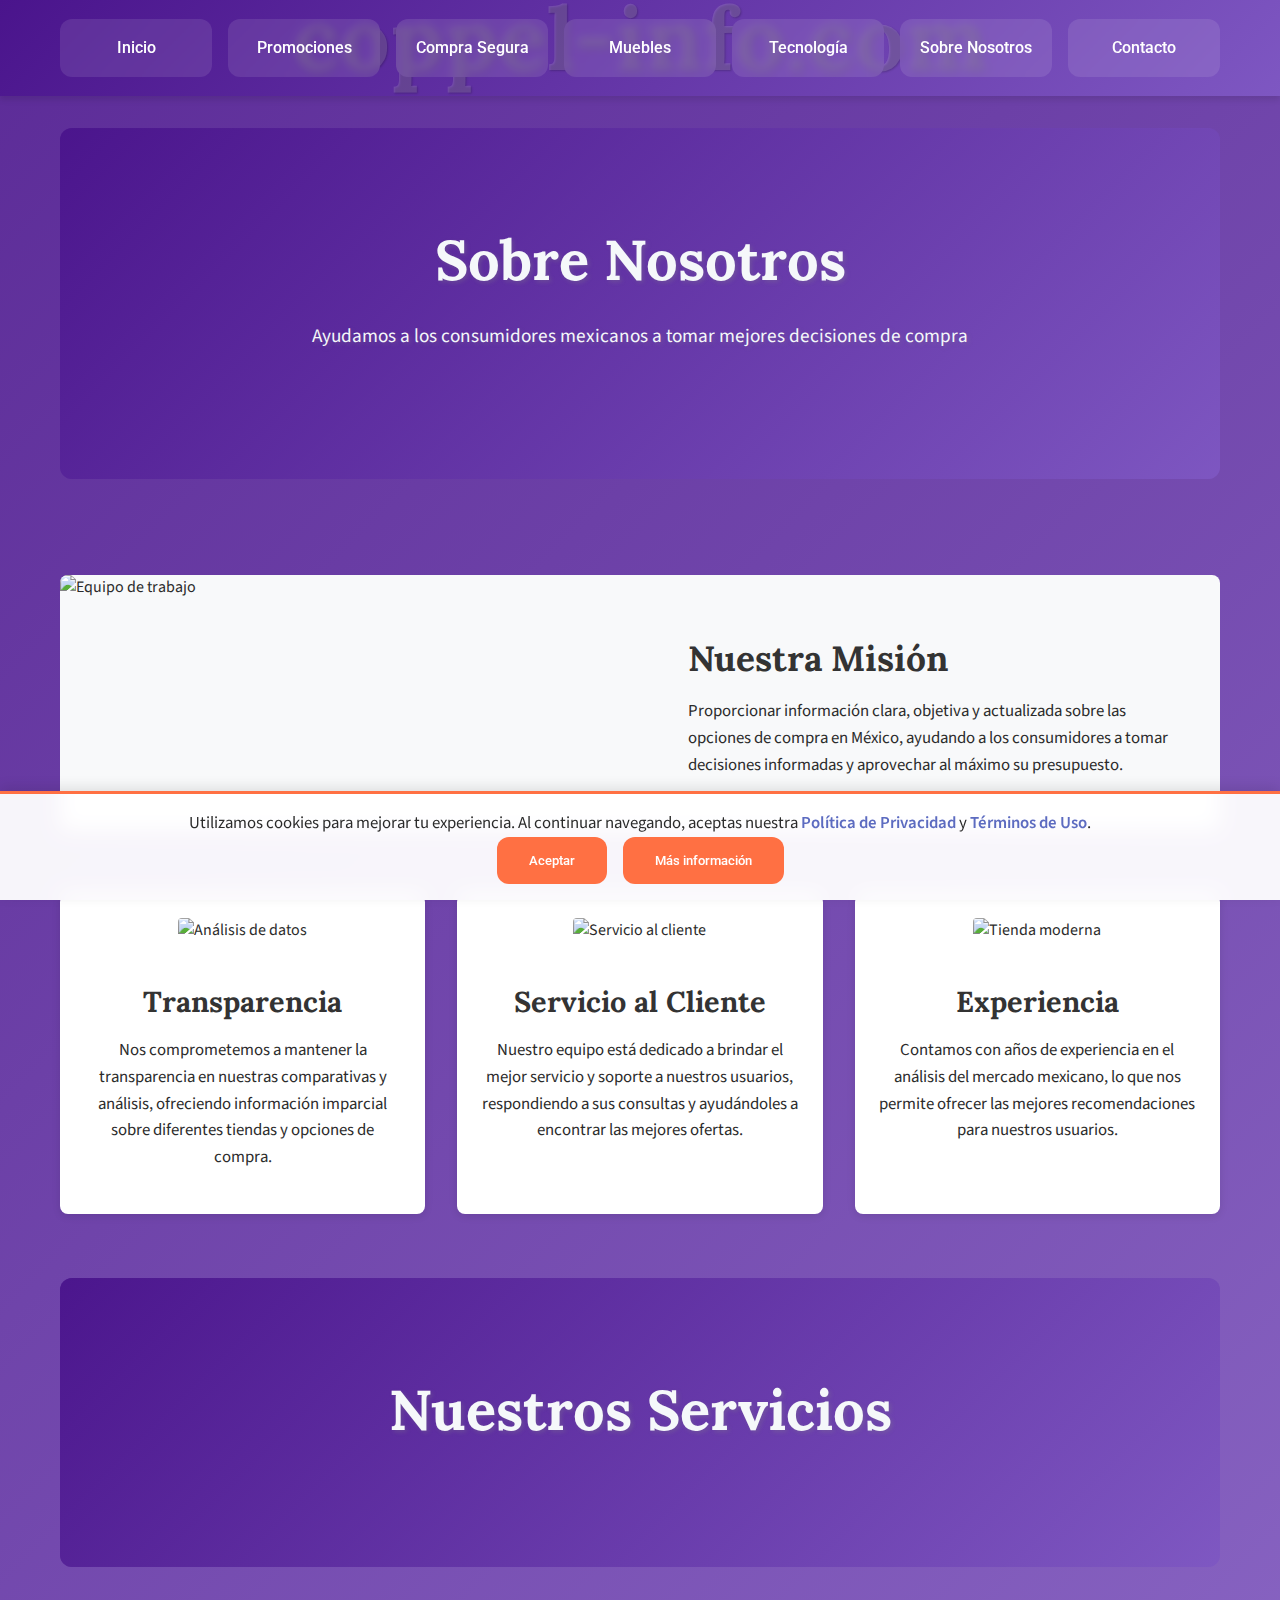
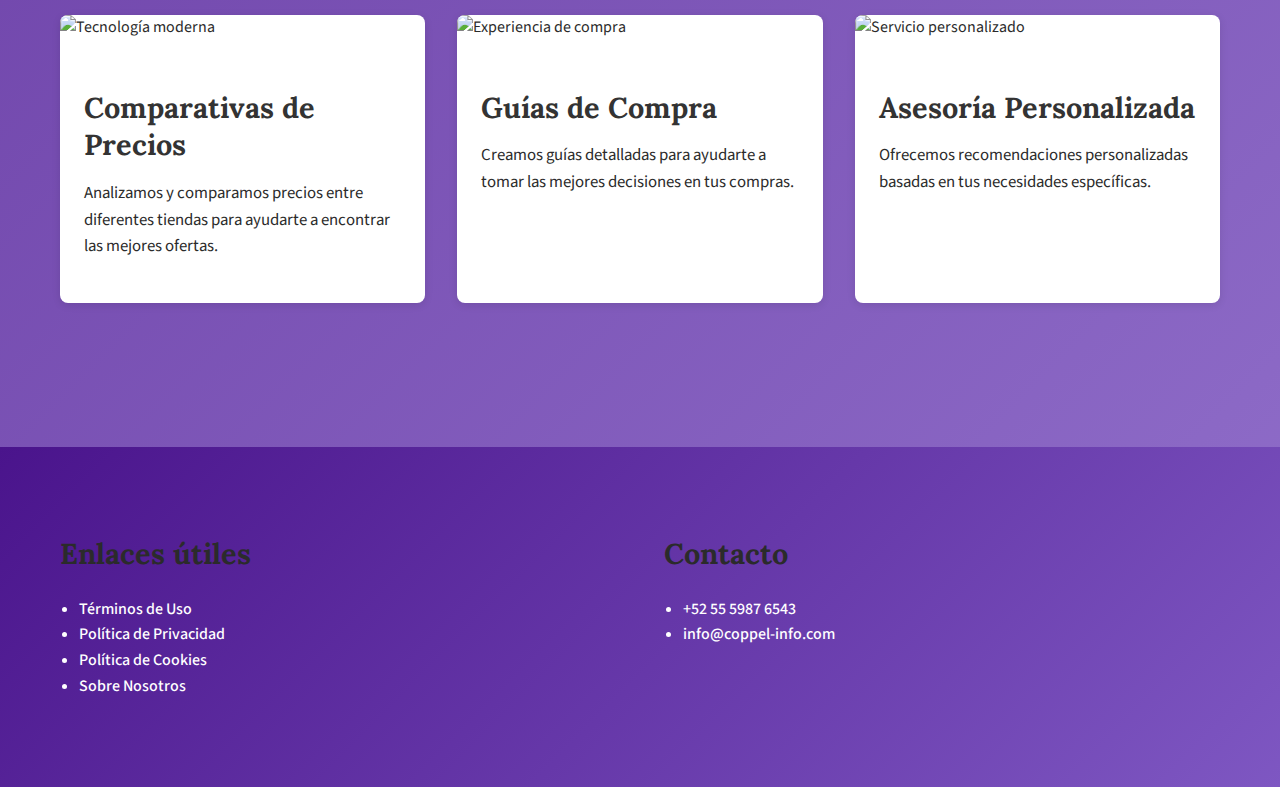
==== about.html @ 6991b059 "1" ====
<!DOCTYPE html>
<html lang="es">
<head>
    <meta charset="UTF-8">
    <meta name="viewport" content="width=device-width, initial-scale=1.0">
    <title>Sobre Nosotros - Guía de Compras</title>
    <link href="https://fonts.googleapis.com/css2?family=Roboto:wght@400;500;700&family=Lora:wght@400;500;700&family=Source+Sans+Pro:wght@400;600&display=swap" rel="stylesheet">
    <link rel="stylesheet" href="css/styles.css">
</head>
<body>
    <header class="header">
        <nav class="nav-container">
            <button class="menu" aria-label="Menú">
                <span class="bar"></span>
                <span class="bar"></span>
                <span class="bar"></span>
            </button>
            <div class="nav-grid">
                <a href="index.html"><span>Inicio</span></a>
                <a href="promociones.html"><span>Promociones</span></a>
                <a href="compra-segura.html"><span>Compra Segura</span></a>
                <a href="muebles.html"><span>Muebles</span></a>
                <a href="tecnologia.html"><span>Tecnología</span></a>
                <a href="about.html"><span>Sobre Nosotros</span></a>
                <a href="contacto.html"><span>Contacto</span></a>
            </div>
        </nav>
    </header>

    <main class="main-content">
        <div class="container">
            <section class="hero-section" style="background-image: linear-gradient(135deg, rgba(74, 20, 140, 0.8) 0%, rgba(126, 87, 194, 0.7) 100%), url('https://images.unsplash.com/photo-1552664730-d307ca884978?ixlib=rb-1.2.1&auto=format&fit=crop&w=1350&q=80')">
                <div class="hero-content">
                    <h1>Sobre Nosotros</h1>
                    <p>Ayudamos a los consumidores mexicanos a tomar mejores decisiones de compra</p>
                </div>
            </section>

            <section class="about-section">
                <div class="mission-box">
                    <img src="https://images.unsplash.com/photo-1600880292203-757bb62b4baf?ixlib=rb-1.2.1&auto=format&fit=crop&w=1350&q=80" alt="Equipo de trabajo">
                    <div class="mission-content">
                        <h2>Nuestra Misión</h2>
                        <p>Proporcionar información clara, objetiva y actualizada sobre las opciones de compra en México, ayudando a los consumidores a tomar decisiones informadas y aprovechar al máximo su presupuesto.</p>
                    </div>
                </div>

                <div class="values-grid">
                    <div class="value-box">
                        <img src="https://images.unsplash.com/photo-1590650153855-d9e808231d41?ixlib=rb-1.2.1&auto=format&fit=crop&w=500&q=80" alt="Análisis de datos">
                        <h3>Transparencia</h3>
                        <p>Nos comprometemos a mantener la transparencia en nuestras comparativas y análisis, ofreciendo información imparcial sobre diferentes tiendas y opciones de compra.</p>
                    </div>

                    <div class="value-box">
                        <img src="https://images.unsplash.com/photo-1519389950473-47ba0277781c?ixlib=rb-1.2.1&auto=format&fit=crop&w=500&q=80" alt="Servicio al cliente">
                        <h3>Servicio al Cliente</h3>
                        <p>Nuestro equipo está dedicado a brindar el mejor servicio y soporte a nuestros usuarios, respondiendo a sus consultas y ayudándoles a encontrar las mejores ofertas.</p>
                    </div>

                    <div class="value-box">
                        <img src="https://images.unsplash.com/photo-1573164713714-d95e436ab8d6?ixlib=rb-1.2.1&auto=format&fit=crop&w=500&q=80" alt="Tienda moderna">
                        <h3>Experiencia</h3>
                        <p>Contamos con años de experiencia en el análisis del mercado mexicano, lo que nos permite ofrecer las mejores recomendaciones para nuestros usuarios.</p>
                    </div>
                </div>

                <div class="services-section">
                    <section class="hero-section" style="background-image: linear-gradient(135deg, rgba(74, 20, 140, 0.8) 0%, rgba(126, 87, 194, 0.7) 100%), url('https://images.unsplash.com/photo-1552664730-d307ca884978?ixlib=rb-1.2.1&auto=format&fit=crop&w=1350&q=80')">
                        <div class="hero-content">
                            <h1>Nuestros Servicios</h1>
                        </div>
                    </section>
                    
                    <div class="services-grid">
                        <div class="service-box">
                            <img src="https://images.unsplash.com/photo-1560179707-f14e90ef3623?ixlib=rb-1.2.1&auto=format&fit=crop&w=500&q=80" alt="Tecnología moderna">
                            <div class="service-content">
                                <h3>Comparativas de Precios</h3>
                                <p>Analizamos y comparamos precios entre diferentes tiendas para ayudarte a encontrar las mejores ofertas.</p>
                            </div>
                        </div>

                        <div class="service-box">
                            <img src="https://images.unsplash.com/photo-1577962917302-cd874c4e31d2?ixlib=rb-1.2.1&auto=format&fit=crop&w=500&q=80" alt="Experiencia de compra">
                            <div class="service-content">
                                <h3>Guías de Compra</h3>
                                <p>Creamos guías detalladas para ayudarte a tomar las mejores decisiones en tus compras.</p>
                            </div>
                        </div>

                        <div class="service-box">
                            <img src="https://images.unsplash.com/photo-1542744173-05336fcc7ad4?ixlib=rb-1.2.1&auto=format&fit=crop&w=500&q=80" alt="Servicio personalizado">
                            <div class="service-content">
                                <h3>Asesoría Personalizada</h3>
                                <p>Ofrecemos recomendaciones personalizadas basadas en tus necesidades específicas.</p>
                            </div>
                        </div>
                    </div>
                </div>
            </section>
        </div>
    </main>

    <footer class="footer">
        <div class="container footer-grid">
            <div>
                <h3>Enlaces útiles</h3>
                <ul>
                    <li><a href="terms.html">Términos de Uso</a></li>
                    <li><a href="privacy-policy.html">Política de Privacidad</a></li>
                    <li><a href="cookies-policy.html">Política de Cookies</a></li>
                    <li><a href="about.html">Sobre Nosotros</a></li>
                </ul>
            </div>
            <div>
                <h3>Contacto</h3>
                <ul>
                    <li><a href="tel:+525559876543">+52 55 5987 6543</a></li>
                    <li><a href="mailto:info@coppel-info.com">info@coppel-info.com</a></li>
                </ul>
            </div>
        </div>
    </footer>

    <div id="cookie-banner" class="cookie-banner">
        <p>Utilizamos cookies para mejorar tu experiencia. Al continuar navegando, aceptas nuestra 
            <a href="privacy-policy.html">Política de Privacidad</a> y 
            <a href="terms.html">Términos de Uso</a>.
        </p>
        <div class="cookie-buttons">
            <button class="btn btn-primary" id="accept-cookies">Aceptar</button>
            <button class="btn btn-secondary" id="more-info">Más información</button>
        </div>
    </div>

    <script src="js/main.js"></script>
    <script src="js/menu.js"></script>
    <script src="js/cookie-banner.js"></script>
</body>
</html>
---- css/styles.css ----
@import url('https://fonts.googleapis.com/css2?family=Roboto:wght@400;500;700&family=Lora:wght@400;500;700&family=Source+Sans+Pro:wght@400;600&display=swap');

:root {
    --primary-gradient: linear-gradient(135deg, #4a148c 0%, #7e57c2 100%);
    --hover-gradient: linear-gradient(135deg, #7e57c2 0%, #b39ddb 100%);
    --text-color: #2b2b2b;
    --background-color: #f5f8fa;
    --card-bg: #ffffff;
    --link-color: #5c6bc0;
    --accent-color: #ff7043;
    --border-radius: 12px;
    --box-shadow: 0 4px 6px rgba(0,0,0,0.1);
    --transition: all 0.3s ease;
    --content-spacing: 2rem;
}

html {
    scroll-behavior: smooth;
}

* {
    margin: 0;
    padding: 0;
    box-sizing: border-box;
}

body {
    font-family: 'Source Sans Pro', sans-serif;
    line-height: 1.6;
    color: var(--text-color);
    background: linear-gradient(135deg, rgba(74, 20, 140, 0.9) 0%, rgba(126, 87, 194, 0.85) 100%), url('https://images.unsplash.com/photo-1441986300917-64674bd600d8?ixlib=rb-1.2.1&auto=format&fit=crop&w=1350&q=80') fixed;
    background-size: cover;
}

.container, .nav-container {
    max-width: 1200px;
    margin: 0 auto;
    padding: 0 20px;
    position: relative;
    z-index: 1;
}

.main-content {
    padding: 2rem 0;
    position: relative;
}

/* Header & Navigation */
.header {
    background: var(--primary-gradient);
    box-shadow: var(--box-shadow);
    position: relative;
    top: 0;
    z-index: 1000;
}

.header::after {
    display: flex;
    justify-content: center;
    content: 'coppel-info.com';
    position: absolute;
    top: 40%;
    margin-left: auto;
    width: 100%;
    transform: translateY(-50%);
    color: rgba(255, 255, 255, 0.15);
    font-size: 5.5rem;
    font-family: 'Lora', serif;
    font-weight: bold;
    letter-spacing: 1px;
    z-index: -1;
    text-shadow: 1px 1px 2px rgba(0, 0, 0, 0.2);
}

.nav-grid {
    display: grid;
    grid-template-columns: repeat(auto-fit, minmax(120px, 1fr));
    gap: 1rem;
    padding: 1.2rem 0;
}

.nav-grid a {
    font-family: 'Roboto', sans-serif;
    color: #ffffff;
    text-decoration: none;
    text-align: center;
    padding: 1rem;
    transition: var(--transition);
    border-radius: var(--border-radius);
    font-weight: 500;
    position: relative;
    overflow: hidden;
    background: rgba(255, 255, 255, 0.1);
    backdrop-filter: blur(5px);
}

.nav-grid a::before {
    content: '';
    position: absolute;
    top: 0;
    left: -100%;
    width: 100%;
    height: 100%;
    background: var(--hover-gradient);
    transition: var(--transition);
    z-index: 1;
    opacity: 0;
}

.nav-grid a:hover::before {
    left: 0;
    opacity: 0.2;
}

.nav-grid a span {
    position: relative;
    z-index: 2;
}

.nav-grid a:hover {
    transform: translateY(-2px);
    color: #ffffff;
    text-shadow: 0 2px 4px rgba(0, 0, 0, 0.3);
    box-shadow: 0 4px 12px rgba(0, 0, 0, 0.2);
}

/* Enhanced Article Design */
.article {
    background: rgba(255, 255, 255, 0.95);
    border-radius: var(--border-radius);
    padding: var(--content-spacing);
    margin-bottom: var(--content-spacing);
    box-shadow: var(--box-shadow);
    transition: var(--transition);
    position: relative;
    overflow: hidden;
    border-left: 5px solid var(--accent-color);
}

.article:hover {
    transform: translateY(-5px);
    box-shadow: 0 8px 16px rgba(0,0,0,0.2);
}

.article::before {
    content: '';
    position: absolute;
    top: 0;
    left: 0;
    width: 100%;
    height: 4px;
    background: var(--primary-gradient);
    opacity: 0;
    transition: var(--transition);
}

.article:hover::before {
    opacity: 1;
}

.article h2 {
    color: #2a0f6a;
    font-size: 2rem;
    margin-bottom: 1.5rem;
    position: relative;
    padding-bottom: 0.5rem;
}

.article h2::after {
    content: '';
    position: absolute;
    bottom: 0;
    left: 0;
    width: 50px;
    height: 3px;
    background: var(--primary-gradient);
}

.article h3 {
    color: #4a148c;
    font-size: 1.5rem;
    margin: 1.5rem 0 1rem;
}

.article p {
    margin-bottom: 1.2rem;
    line-height: 1.8;
}

/* Enhanced Hero Section */
.hero-section {
    position: relative;
    padding: 6rem 0;
    margin-bottom: 3rem;
    text-align: center;
    background-size: cover;
    background-position: center;
    border-radius: var(--border-radius);
    overflow: hidden;
}

.hero-section::before {
    content: '';
    position: absolute;
    top: 0;
    left: 0;
    right: 0;
    bottom: 0;
    background: linear-gradient(135deg, rgba(74, 20, 140, 0.8) 0%, rgba(126, 87, 194, 0.8) 100%);
    z-index: 1;
}

.hero-content {
    position: relative;
    z-index: 2;
    color: #ffffff;
    max-width: 800px;
    margin: 0 auto;
    padding: 0 1rem;
}

.hero-content h1 {
    font-size: 3.5rem;
    margin-bottom: 1.5rem;
    text-shadow: 2px 2px 4px rgba(133, 133, 133, 0.3);
    color: var(--background-color);
}

.hero-content p {
    font-size: 1.2rem;
    margin-bottom: 2rem;
    text-shadow: 2px 2px 4px rgba(133, 133, 133, 0.3);
    color: var(--background-color);
}

/* Enhanced Cookie Banner */
.cookie-banner {
    position: fixed;
    bottom: 0;
    left: 0;
    right: 0;
    background: rgba(255, 255, 255, 0.95);
    padding: 1rem;
    box-shadow: 0 -4px 12px rgba(0,0,0,0.1);
    z-index: 1000;
    backdrop-filter: blur(10px);
    border-top: 3px solid var(--accent-color);
}

.cookie-banner p {
    margin: 0;
    text-align: center;
}

.cookie-banner a {
    color: var(--link-color);
    text-decoration: none;
    font-weight: 600;
    transition: var(--transition);
}

.cookie-banner a:hover {
    color: var(--accent-color);
}

.cookie-buttons {
    display: flex;
    justify-content: center;
}

.cookie-buttons button {
    margin: 0 0.5rem;
}

/* Image Grid for Articles */
.article-image-grid {
    display: grid;
    grid-template-columns: repeat(auto-fit, minmax(200px, 1fr));
    gap: 1.5rem;
    margin: 2rem 0;
}

.article-image-grid img {
    width: 100%;
    height: 200px;
    object-fit: cover;
    border-radius: var(--border-radius);
    transition: var(--transition);
    box-shadow: var(--box-shadow);
}

.article-image-grid img:hover {
    transform: scale(1.05);
    box-shadow: 0 8px 16px rgba(0,0,0,0.2);
}

/* Improved Typography Spacing */
h1, h2, h3, h4 {
    font-family: 'Lora', serif;
    font-weight: 700;
    line-height: 1.3;
    color: var(--text-color);
    margin-bottom: 1.5rem;
}

h1 {
    font-size: 2.8rem;
    text-align: center;
}

h2 {
    font-size: 2.2rem;
    margin: 1.8rem 0;
}

h3 {
    font-size: 1.8rem;
    margin: 1.5rem 0;
}

p {
    margin-bottom: 1.2rem;
    font-size: 1.05rem;
    color: var(--text-color);
}

ul, ol {
    margin-bottom: 1.5rem;
    padding-left: 1.2rem;
}

a {
    color: var(--link-color);
    text-decoration: none;
    transition: var(--transition);
    font-weight: 500;
}

a:hover {
    color: #3949ab;
}

/* Event Cards */
.event {
    background: var(--card-bg);
    border: none;
    border-radius: var(--border-radius);
    padding: 1.5rem;
    box-shadow: var(--box-shadow);
    transition: var(--transition);
    position: relative;
    overflow: hidden;
}

.event:hover {
    transform: translateY(-5px);
    box-shadow: 0 8px 12px rgba(0,0,0,0.15);
}

.event::after {
    content: '';
    position: absolute;
    top: 0;
    left: 0;
    width: 6px;
    height: 100%;
    background: var(--accent-color);
}

/* Button styling */
button, .button {
    background-color: var(--accent-color);
    color: white;
    padding: 1rem 2rem;
    border: none;
    border-radius: var(--border-radius);
    font-family: 'Roboto', sans-serif;
    font-weight: 500;
    cursor: pointer;
    transition: var(--transition);
    position: relative;
    overflow: hidden;
}

button:hover, .button:hover {
    background-color: #f4511e;
    transform: translateY(-2px);
    box-shadow: 0 4px 8px rgba(0,0,0,0.2);
}

/* Interactive Elements Animation */
.nav-grid a,
button,
.article a {
    position: relative;
    transition: var(--transition);
}

.nav-grid a::after,
.article a::after {
    content: '';
    position: absolute;
    bottom: -2px;
    left: 0;
    width: 0;
    height: 2px;
    background: var(--accent-color);
    transition: var(--transition);
}

.nav-grid a:hover::after,
.article a:hover::after {
    width: 100%;
}

.menu {
    display: none;
    background: none;
    border: none;
    cursor: pointer;
    padding: 0.5rem;
    position: absolute;
    right: 1rem;
    bottom: -15px;
    z-index: 1000;
    transition: all 0.3s ease;
}

.bar {
    display: block;
    width: 25px;
    height: 3px;
    margin: 5px auto;
    background-color: var(--background-color);
    transition: all 0.3s ease-in-out;
}

@media screen and (max-width: 1144px) {
    .header {
        padding: 2.5rem;
    }

    .nav-container {
        padding: 0.5rem 1rem;
    }

    .menu {
        display: block;
        z-index: 1001;
        color: rgb(252, 0, 0);
    }

    .menu:hover {
        opacity: 0.8;
      }

    .nav-grid {
        position: fixed;
        left: 0;
        right: 0;
        top: var(--header-height);
        flex-direction: column;
        align-items: center;
        padding: 1rem;
        gap: 1rem;
        box-shadow: var(--shadow);
        backdrop-filter: blur(10px);
        opacity: 0;
        visibility: hidden;
        transform: translateY(-10px);
        transition: all 0.3s ease-in-out;
    }

    .nav-grid.active {
        opacity: 1;
        visibility: visible;
        transform: translateY(0);
    }

    .nav-grid a {
        display: block;
        padding: 0.8rem 2rem;
        width: 100%;
        text-align: center;
    }

    .menu.active .bar:nth-child(2) {
        opacity: 0;
    }

    .menu.active .bar:nth-child(1) {
        transform: translateY(8px) rotate(45deg);
    }

    .menu.active .bar:nth-child(3) {
        transform: translateY(-8px) rotate(-45deg);
    }

    .menu:hover {
        opacity: 0.8;
    }
    
}

@media screen and (max-width: 800px) {
    .header{
        padding: 1.5rem;        
    }

    .header::after {
        font-size: 3.5rem;
    }
}

@media screen and (max-width: 800px) {
    .header{
        padding: 1rem;        
    }

    .header::after {
        font-size: 2.5rem;
    }
}

button {
    transform-origin: center;
}

button:active {
    transform: scale(0.98);
}

/* Footer styling */
.footer {
    background: var(--primary-gradient);
    color: #ffffff;
    padding: 4rem 0;
    margin-top: 4rem;
}

.footer-grid {
    display: grid;
    grid-template-columns: repeat(auto-fit, minmax(250px, 1fr));
    gap: 3rem;
}

.footer a {
    color: #ffffff;
    text-decoration: none;
    transition: var(--transition);
    position: relative;
}

.footer a::after {
    content: '';
    position: absolute;
    bottom: -2px;
    left: 0;
    width: 0;
    height: 2px;
    background: var(--accent-color);
    transition: var(--transition);
}

.footer a:hover::after {
    width: 100%;
}

/* Scroll to Top Button */
.scroll-top {
    position: fixed;
    bottom: 2rem;
    right: 2rem;
    background: var(--primary-gradient);
    color: white;
    width: 50px;
    height: 50px;
    border-radius: 50%;
    display: flex;
    align-items: center;
    justify-content: center;
    cursor: pointer;
    opacity: 0;
    visibility: hidden;
    transition: var(--transition);
    box-shadow: var(--box-shadow);
    z-index: 1000;
}

.scroll-top.visible {
    opacity: 1;
    visibility: visible;
}

.scroll-top:hover {
    transform: translateY(-3px);
}

/* Table styles */
table {
    width: 100%;
    border-collapse: collapse;
    margin: 1.5rem 0;
    background: var(--card-bg);
    border-radius: var(--border-radius);
    overflow: hidden;
    box-shadow: var(--box-shadow);
}

th, td {
    padding: 1.2rem;
    text-align: left;
    border-bottom: 1px solid rgba(0,0,0,0.1);
}

th {
    background: var(--primary-gradient);
    color: white;
    font-weight: 600;
    text-transform: uppercase;
    font-size: 0.9rem;
    letter-spacing: 0.5px;
}

tr:hover {
    background-color: rgba(0,0,0,0.02);
}

/* Responsive Design */
@media (max-width: 1144px) {    
    .nav-grid {
        grid-template-columns: 1fr;
    }
    
    h1 {
        font-size: 2rem;
    }
    
    h2 {
        font-size: 1.8rem;
    }
    
    .content-grid {
        grid-template-columns: 1fr;
    }
    
    .footer-grid {
        grid-template-columns: 1fr;
        text-align: center;
    }
}

/* Content sections styling */
.content-grid {
    margin: 2rem 0;
    padding: 2rem;
    background: rgba(255, 255, 255, 0.95);
    border-radius: 15px;
    box-shadow: 0 4px 15px rgba(0, 0, 0, 0.05);
}

.article {
    padding: 2rem 0;
    border-bottom: 1px solid rgba(74, 20, 140, 0.1);
    transition: all 0.3s ease;
}

.article:last-child {
    border-bottom: none;
}

.article:hover {
    background: linear-gradient(to right, rgba(74, 20, 140, 0.02), transparent);
}

.article h2 {
    color: #4a148c;
    font-size: 2rem;
    margin-bottom: 1.5rem;
    position: relative;
    display: inline-block;
}

.article h2::after {
    content: '';
    position: absolute;
    bottom: -5px;
    left: 0;
    width: 50px;
    height: 3px;
    background: linear-gradient(to right, #4a148c, #7e57c2);
    border-radius: 2px;
    transform: scaleX(0.3);
    transition: transform 0.3s ease;
}

.article:hover h2::after {
    transform: scaleX(1);
}

.article h3 {
    color: #512da8;
    font-size: 1.5rem;
    margin: 1.8rem 0 1rem;
    position: relative;
    display: inline-block;
    padding-left: 1.2rem;
}

.article h3::before {
    content: '•';
    position: absolute;
    left: 0;
    color: #7e57c2;
    font-size: 1.8em;
    line-height: 1;
    top: -0.2em;
}

.article h4 {
    color: #673ab7;
    font-size: 1.2rem;
    margin: 1.2rem 0 0.8rem;
    padding-left: 1rem;
    border-left: 3px solid #7e57c2;
}

.article p {
    color: #333;
    line-height: 1.8;
    margin: 1rem 0;
    max-width: 800px;
}

.article ul {
    list-style: none;
    padding-left: 1.5rem;
    margin: 1rem 0;
    columns: 2;
    column-gap: 2rem;
}

.article ul li {
    position: relative;
    padding: 0.4rem 0 0.4rem 1.5rem;
    color: #444;
    break-inside: avoid;
}

.article ul li::before {
    content: '→';
    position: absolute;
    left: 0;
    color: #7e57c2;
    transition: transform 0.3s ease;
}

.article ul li:hover {
    color: #4a148c;
}

.article ul li:hover::before {
    transform: translateX(3px);
    color: #4a148c;
}

/* Discount events styling */
.discount-events {
    display: grid;
    grid-template-columns: repeat(2, 1fr);
    gap: 1.5rem;
    margin: 1.5rem 0;
}

.event {
    padding: 1.2rem 1.5rem;
    border-left: 3px solid #4a148c;
    background: linear-gradient(to right, rgba(74, 20, 140, 0.05), transparent);
    border-radius: 0 8px 8px 0;
    transition: all 0.3s ease;
}

.event:hover {
    background: linear-gradient(to right, rgba(74, 20, 140, 0.1), rgba(126, 87, 194, 0.05));
    transform: translateX(5px);
}

.event h4 {
    color: #4a148c;
    font-size: 1.2rem;
    margin-bottom: 0.5rem;
    border: none;
    padding: 0;
}

.event p {
    color: #555;
    margin: 0;
    font-size: 0.95rem;
}

@media (max-width: 768px) {
    .article ul {
        columns: 1;
    }
    
    .discount-events {
        grid-template-columns: 1fr;
    }
}

/* Contact Page Styles */
.contact-grid {
    display: grid;
    grid-template-columns: 1fr 1fr;
    gap: 2rem;
    margin: 2rem 0;
    max-width: 1200px;
    margin: 2rem auto;
    padding: 0 1rem;
}

.contact-info {
    background: #f8f9fa;
    padding: 2rem;
    border-radius: 8px;
}

.contact-info h2 {
    color: #333;
    margin-bottom: 1.5rem;
}

.contact-details {
    margin-top: 1.5rem;
}

.contact-item {
    margin-bottom: 1.5rem;
}

.contact-item p {
    margin: 0.5rem 0;
    line-height: 1.6;
    color: #555;
}

.contact-item a {
    color: #4a148c;
    text-decoration: none;
}

.contact-item a:hover {
    text-decoration: underline;
}

.contact-form {
    background: #fff;
    padding: 2rem;
    border-radius: 8px;
    box-shadow: 0 2px 8px rgba(0, 0, 0, 0.1);
}

.contact-form h2 {
    color: #333;
    margin-bottom: 1.5rem;
}

.form-group {
    margin-bottom: 1.5rem;
}

.form-group label {
    display: block;
    margin-bottom: 0.5rem;
    color: #444;
    font-weight: 500;
}

.form-group input,
.form-group textarea {
    width: 100%;
    padding: 0.75rem;
    border: 1px solid #ddd;
    border-radius: 4px;
    font-size: 1rem;
    transition: border-color 0.2s;
}

.form-group input:focus,
.form-group textarea:focus {
    outline: none;
    border-color: #4a148c;
}

.form-group textarea {
    resize: vertical;
    min-height: 120px;
}

.contact-form button {
    background: #4a148c;
    color: white;
    padding: 0.75rem 1.5rem;
    border: none;
    border-radius: 4px;
    font-size: 1rem;
    cursor: pointer;
    transition: background-color 0.2s;
}

.contact-form button:hover {
    background: #6a1b9a;
}

@media (max-width: 768px) {
    .contact-grid {
        grid-template-columns: 1fr;
    }

    .contact-info,
    .contact-form {
        padding: 1.5rem;
    }
}

/* About Page Styles */
.about-section {
    padding: 3rem 0;
}

.mission-box {
    display: grid;
    grid-template-columns: 1fr 1fr;
    gap: 2rem;
    margin-bottom: 4rem;
    background: #f8f9fa;
    border-radius: 8px;
    overflow: hidden;
}

.mission-box img {
    width: 100%;
    height: 100%;
    object-fit: cover;
}

.mission-content {
    padding: 2rem;
}

.mission-content h2 {
    color: #333;
    margin-bottom: 1rem;
}

.values-grid {
    display: grid;
    grid-template-columns: repeat(3, 1fr);
    gap: 2rem;
    margin-bottom: 4rem;
}

.value-box {
    background: white;
    border-radius: 8px;
    padding: 1.5rem;
    box-shadow: 0 2px 8px rgba(0, 0, 0, 0.1);
    text-align: center;
}

.value-box img {
    width: 100%;
    height: 200px;
    object-fit: cover;
    border-radius: 4px;
    margin-bottom: 1rem;
}

.value-box h3 {
    color: #333;
    margin-bottom: 1rem;
}

.services-section {
    margin-top: 4rem;
}

.services-section h2 {
    text-align: center;
    margin-bottom: 2rem;
    color: #333;
}

.services-grid {
    display: grid;
    grid-template-columns: repeat(3, 1fr);
    gap: 2rem;
}

.service-box {
    background: white;
    border-radius: 8px;
    overflow: hidden;
    box-shadow: 0 2px 8px rgba(0, 0, 0, 0.1);
}

.service-box img {
    width: 100%;
    height: 200px;
    object-fit: cover;
}

.service-content {
    padding: 1.5rem;
}

.service-content h3 {
    color: #333;
    margin-bottom: 1rem;
}

@media (max-width: 992px) {
    .values-grid,
    .services-grid {
        grid-template-columns: repeat(2, 1fr);
    }
}

@media (max-width: 768px) {
    .mission-box {
        grid-template-columns: 1fr;
    }

    .values-grid,
    .services-grid {
        grid-template-columns: 1fr;
    }

    .mission-box img {
        height: 300px;
    }
}
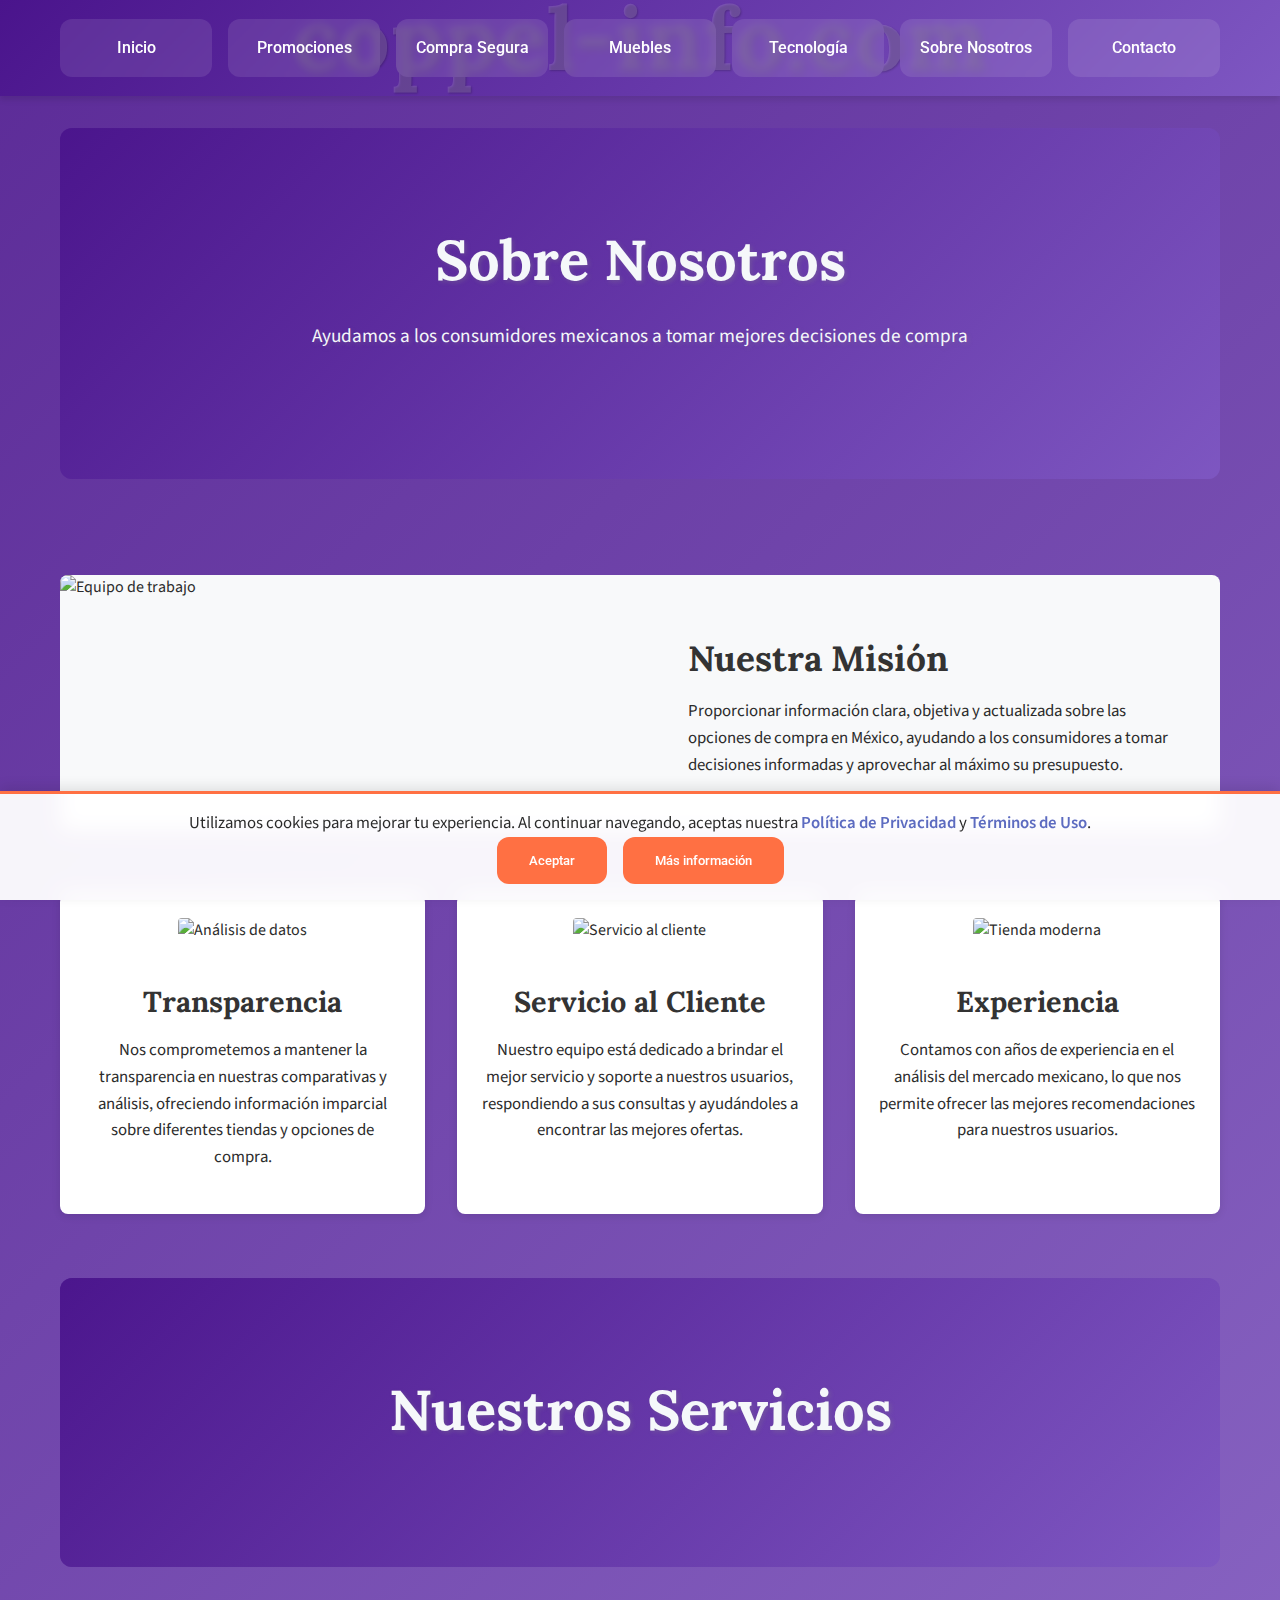
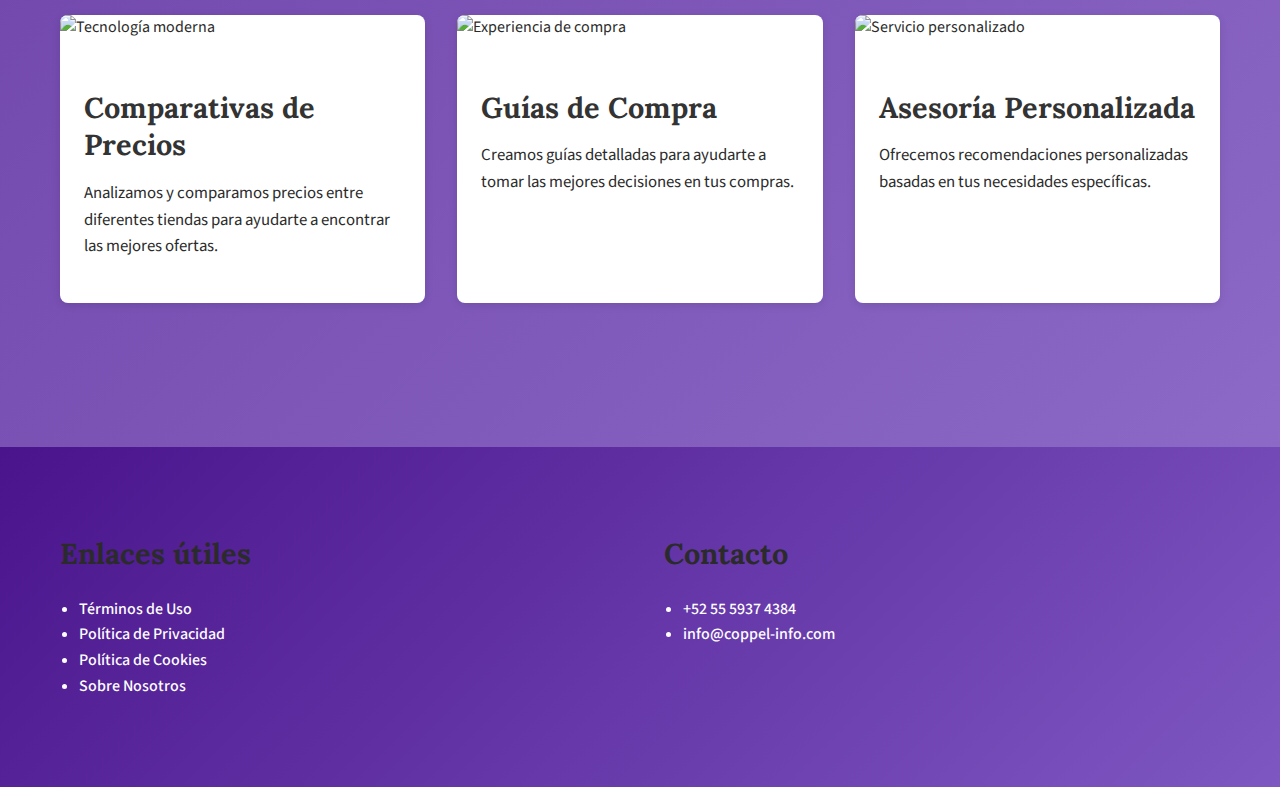
==== commit 8b92c5c8: "3" ====
--- a/about.html
+++ b/about.html
@@ -6,6 +6,9 @@
     <title>Sobre Nosotros - Guía de Compras</title>
     <link href="https://fonts.googleapis.com/css2?family=Roboto:wght@400;500;700&family=Lora:wght@400;500;700&family=Source+Sans+Pro:wght@400;600&display=swap" rel="stylesheet">
     <link rel="stylesheet" href="css/styles.css">
+    <link rel="icon" type="image/png" sizes="32x32" href="logo/favicon-32x32.png">
+    <link rel="icon" type="image/png" sizes="16x16" href="logo/favicon-16x16.png">
+    <link rel="apple-touch-icon" sizes="180x180" href="logo/apple-touch-icon.png">
 </head>
 <body>
     <header class="header">
@@ -116,7 +119,7 @@
             <div>
                 <h3>Contacto</h3>
                 <ul>
-                    <li><a href="tel:+525559876543">+52 55 5987 6543</a></li>
+                    <li><a href="tel:+525559374384">+52 55 5937 4384</a></li>
                     <li><a href="mailto:info@coppel-info.com">info@coppel-info.com</a></li>
                 </ul>
             </div>
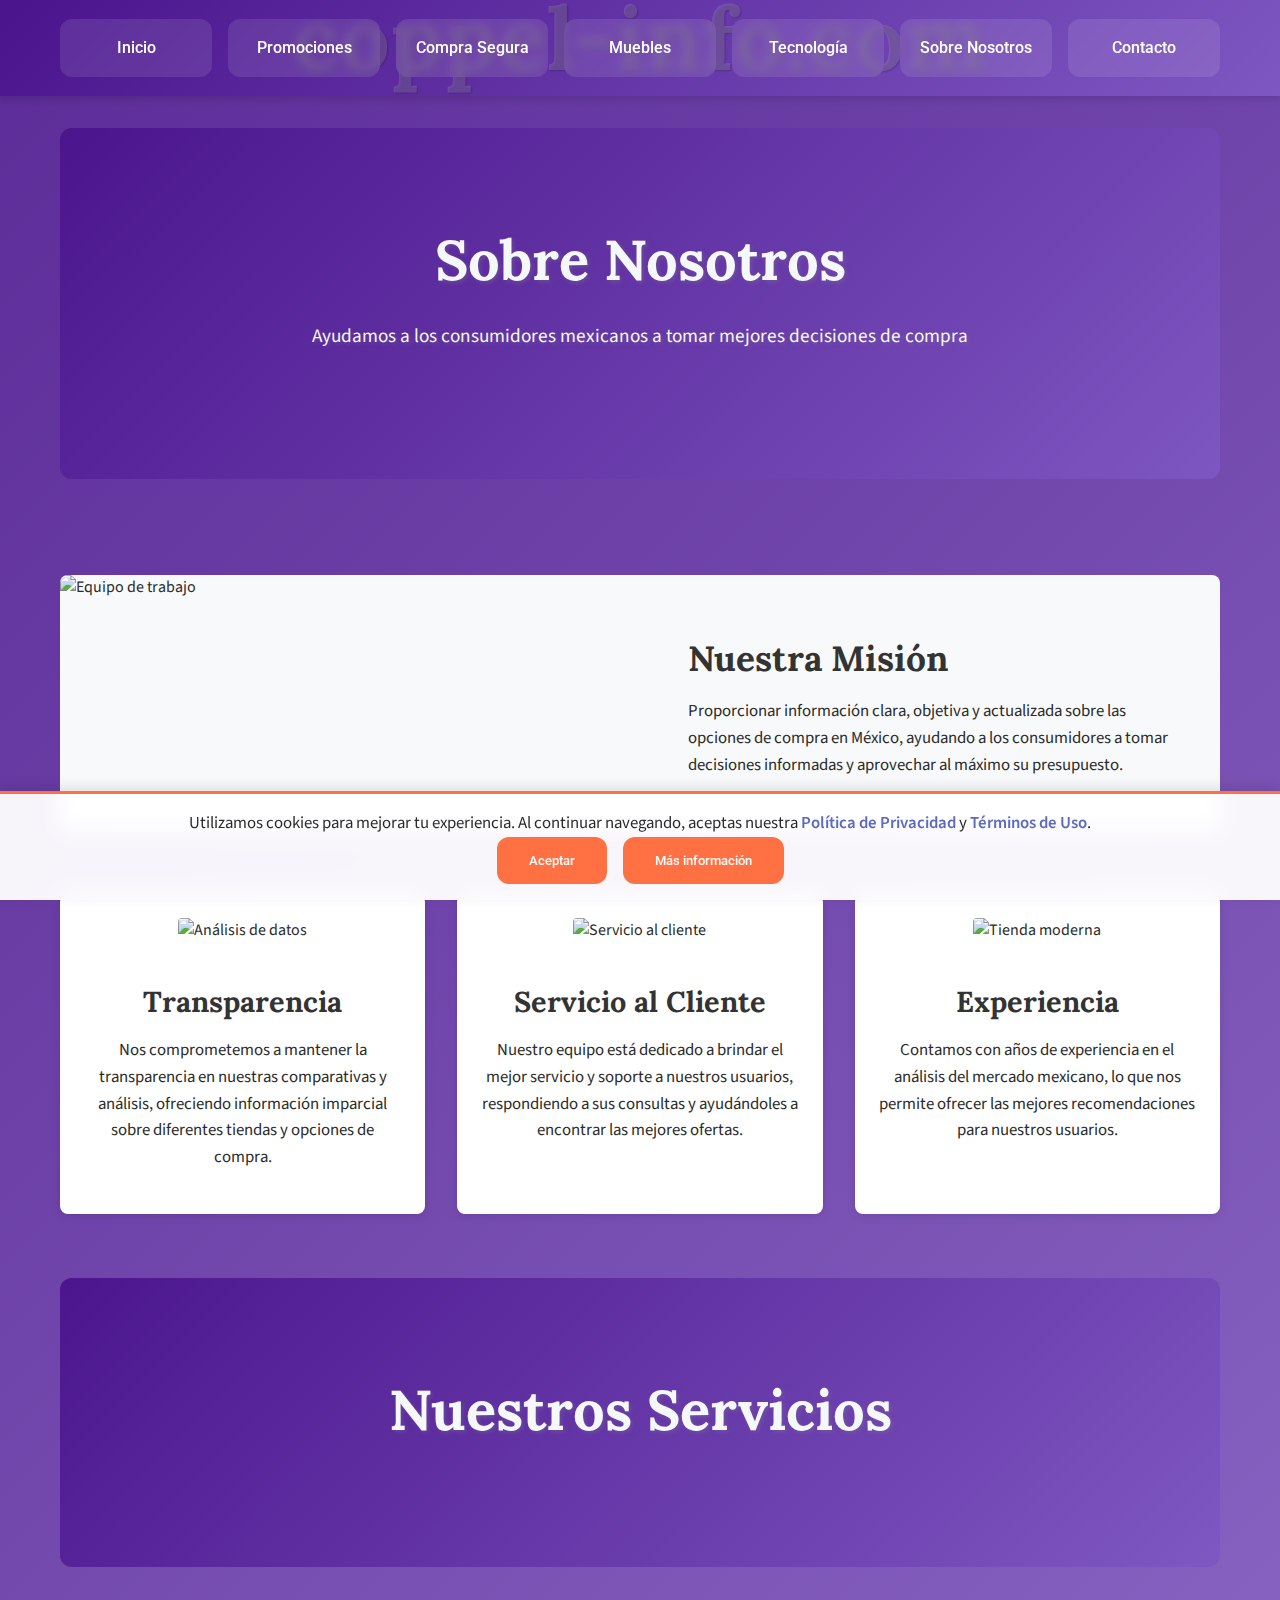
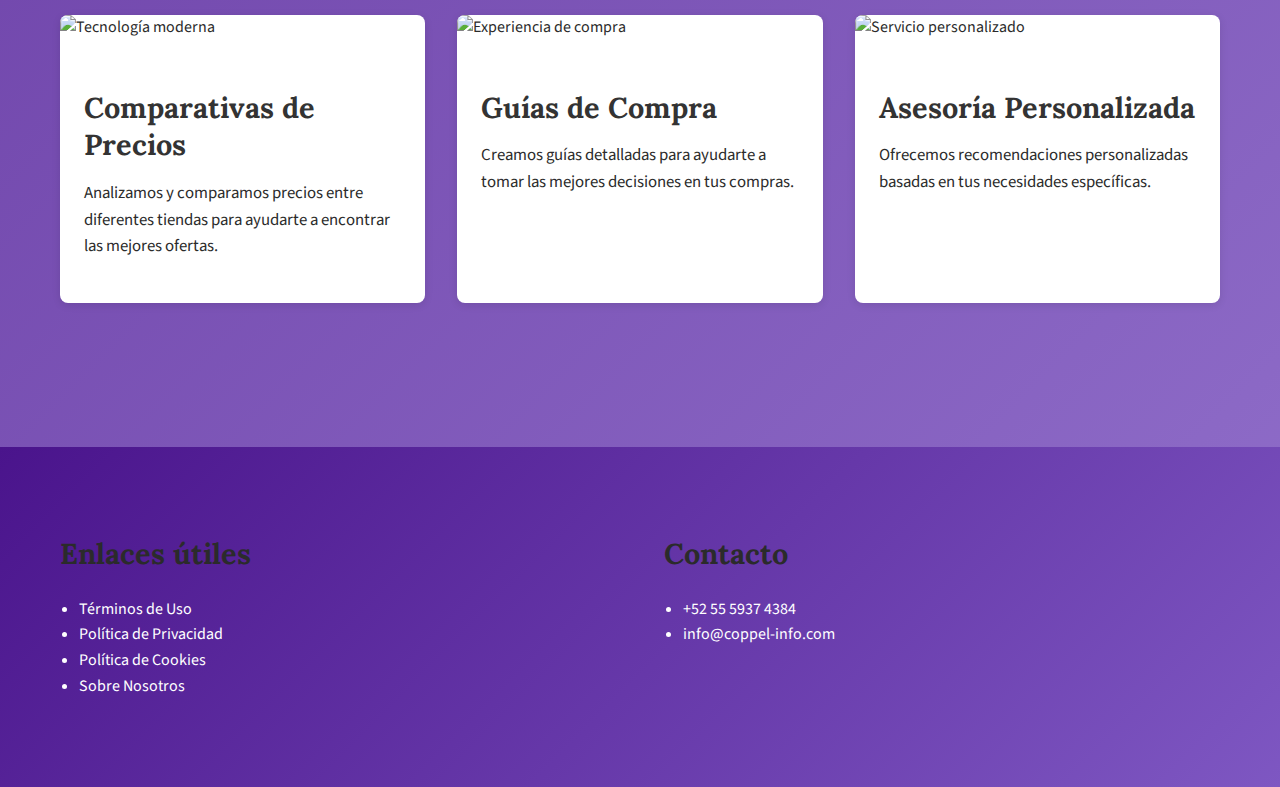
==== commit 01aad6b2: "fontsoptima1" ====
--- a/about.html
+++ b/about.html
@@ -4,7 +4,6 @@
     <meta charset="UTF-8">
     <meta name="viewport" content="width=device-width, initial-scale=1.0">
     <title>Sobre Nosotros - Guía de Compras</title>
-    <link href="https://fonts.googleapis.com/css2?family=Roboto:wght@400;500;700&family=Lora:wght@400;500;700&family=Source+Sans+Pro:wght@400;600&display=swap" rel="stylesheet">
     <link rel="stylesheet" href="css/styles.css">
     <link rel="icon" type="image/png" sizes="32x32" href="logo/favicon-32x32.png">
     <link rel="icon" type="image/png" sizes="16x16" href="logo/favicon-16x16.png">
--- a/css/styles.css
+++ b/css/styles.css
@@ -1,4 +1,67 @@
-@import url('https://fonts.googleapis.com/css2?family=Roboto:wght@400;500;700&family=Lora:wght@400;500;700&family=Source+Sans+Pro:wght@400;600&display=swap');
+@font-face {
+    font-family: 'Roboto';
+    src: url('../fonts/roboto-v47-latin-regular.woff2') format('woff2');
+    font-weight: 400;
+    font-style: normal;
+    font-display: swap;
+}
+
+@font-face {
+    font-family: 'Roboto';
+    src: url('../fonts/roboto-v47-latin-500.woff2') format('woff2');
+    font-weight: 500;
+    font-style: normal;
+    font-display: swap;
+}
+
+@font-face {
+    font-family: 'Roboto';
+    src: url('../fonts/roboto-v47-latin-700.woff2') format('woff2');
+    font-weight: 700;
+    font-style: normal;
+    font-display: swap;
+}
+
+@font-face {
+    font-family: 'Lora';
+    src: url('../fonts/lora-v35-latin-regular.woff2') format('woff2');
+    font-weight: 400;
+    font-style: normal;
+    font-display: swap;
+}
+
+@font-face {
+    font-family: 'Lora';
+    src: url('../fonts/lora-v35-latin-500.woff2') format('woff2');
+    font-weight: 500;
+    font-style: normal;
+    font-display: swap;
+}
+
+@font-face {
+    font-family: 'Lora';
+    src: url('../fonts/lora-v35-latin-700.woff2') format('woff2');
+    font-weight: 700;
+    font-style: normal;
+    font-display: swap;
+}
+
+@font-face {
+    font-family: 'Source Sans Pro';
+    src: url('../fonts/source-sans-3-v15-latin-regular.woff2') format('woff2');
+    font-weight: 400;
+    font-style: normal;
+    font-display: swap;
+}
+
+@font-face {
+    font-family: 'Source Sans Pro';
+    src: url('../fonts/source-sans-3-v15-latin-600.woff2') format('woff2');
+    font-weight: 600;
+    font-style: normal;
+    font-display: swap;
+}
+
 
 :root {
     --primary-gradient: linear-gradient(135deg, #4a148c 0%, #7e57c2 100%);
@@ -503,16 +566,10 @@
 }
 
 @media screen and (max-width: 800px) {
-    .header{
-        padding: 1.5rem;        
-    }
-
-    .header::after {
-        font-size: 3.5rem;
-    }
-}
-
-@media screen and (max-width: 800px) {
+    .hero-section h1{
+        font-size: 2.5rem;
+    }
+
     .header{
         padding: 1rem;        
     }
@@ -1041,3 +1098,25 @@
         height: 300px;
     }
 }
+
+@media (max-width: 400px) {
+    .hero-section {
+        padding: 3rem 0;
+    }
+
+    .hero-content h1 {
+        font-size: 1.5rem;
+    }
+
+    .article h2 {
+        font-size: 1.2rem;
+    }
+
+    .article h3 {
+        font-size: 1.1rem;
+    }
+
+    .article p {
+        font-size: 1rem;
+    }
+}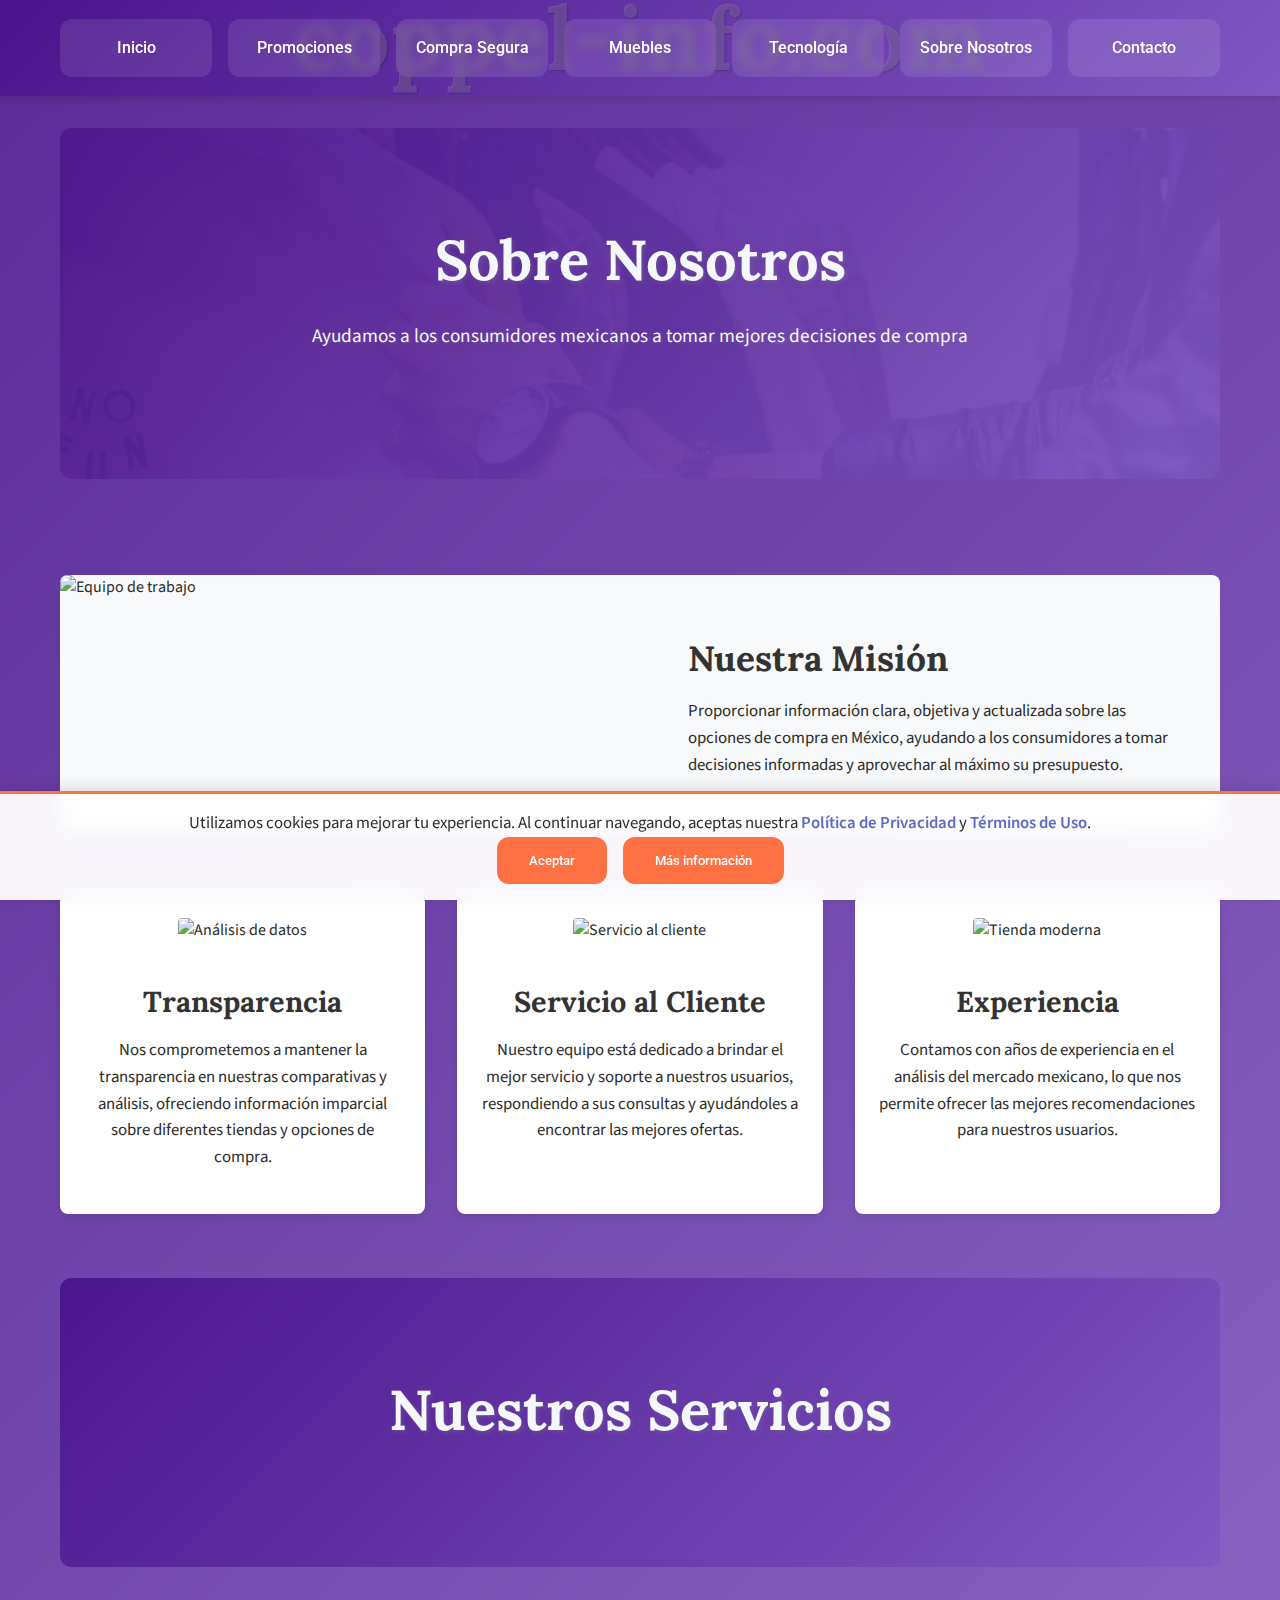
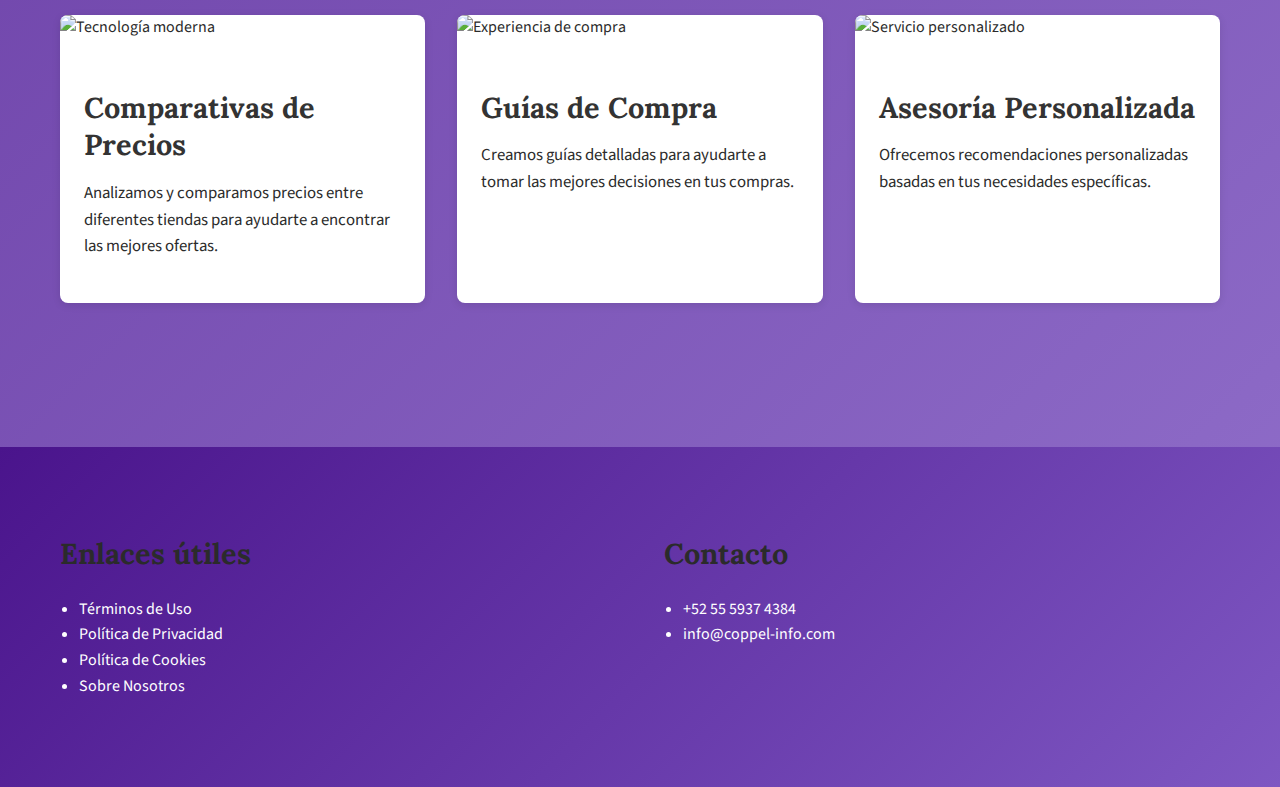
==== commit 313a4566: "newload" ====
--- a/about.html
+++ b/about.html
@@ -31,7 +31,7 @@
 
     <main class="main-content">
         <div class="container">
-            <section class="hero-section" style="background-image: linear-gradient(135deg, rgba(74, 20, 140, 0.8) 0%, rgba(126, 87, 194, 0.7) 100%), url('https://images.unsplash.com/photo-1552664730-d307ca884978?ixlib=rb-1.2.1&auto=format&fit=crop&w=1350&q=80')">
+            <section class="hero-section" style="background-image: linear-gradient(135deg, rgba(74, 20, 140, 0.8) 0%, rgba(126, 87, 194, 0.7) 100%), url('images/hero-background.webp')">
                 <div class="hero-content">
                     <h1>Sobre Nosotros</h1>
                     <p>Ayudamos a los consumidores mexicanos a tomar mejores decisiones de compra</p>
--- a/css/styles.css
+++ b/css/styles.css
@@ -296,7 +296,6 @@
     color: var(--background-color);
 }
 
-/* Enhanced Cookie Banner */
 .cookie-banner {
     position: fixed;
     bottom: 0;
@@ -356,6 +355,162 @@
     transform: scale(1.05);
     box-shadow: 0 8px 16px rgba(0,0,0,0.2);
 }
+
+.image {
+    width: 100%;
+    height: 200px;
+    object-fit: cover;
+    border-radius: var(--border-radius);
+    transition: var(--transition);
+    box-shadow: var(--box-shadow);
+    background-size: cover;
+    background-position: center;
+    background-repeat: no-repeat;
+}
+
+.image:hover {
+    transform: scale(1.05);
+    box-shadow: 0 8px 16px rgba(0,0,0,0.2);
+}
+
+.img-1 {
+    background-image: url('https://images.unsplash.com/photo-1567401893414-76b7b1e5a7a5?ixlib=rb-1.2.1&auto=format&fit=crop&w=500&q=80');
+}
+.img-2 {
+    background-image: url('https://images.unsplash.com/photo-1481437156560-3205f6a55735?ixlib=rb-1.2.1&auto=format&fit=crop&w=500&q=80');
+}
+.img-3 {
+    background-image: url('https://images.unsplash.com/photo-1579621970563-ebec7560ff3e?ixlib=rb-1.2.1&auto=format&fit=crop&w=500&q=80');
+}
+.img-4 {
+    background-image: url('https://images.unsplash.com/photo-1554224154-26032ffc0d07?ixlib=rb-1.2.1&auto=format&fit=crop&w=500&q=80');
+}
+.img-5 {
+    background-image: url('https://images.unsplash.com/photo-1555529669-e69e7aa0ba9a?ixlib=rb-1.2.1&auto=format&fit=crop&w=500&q=80');
+}
+.img-6 {
+    background-image: url('https://images.unsplash.com/photo-1580828343064-fde4fc206bc6?ixlib=rb-1.2.1&auto=format&fit=crop&w=500&q=80');
+}
+.img-7 {
+    background-image: url('https://images.unsplash.com/photo-1486406146926-c627a92ad1ab?ixlib=rb-1.2.1&auto=format&fit=crop&w=500&q=80');
+}
+.img-8 {
+    background-image: url('https://images.unsplash.com/photo-1504307651254-35680f356dfd?ixlib=rb-1.2.1&auto=format&fit=crop&w=500&q=80');
+}
+.img-9 {
+    background-image: url('https://plus.unsplash.com/premium_photo-1661963794740-40335baba754?w=600&auto=format&fit=crop&q=60&ixlib=rb-4.0.3&ixid=M3wxMjA3fDB8MHxzZWFyY2h8Mzd8fHRpZW5kYSUyMG1vZGVybmF8ZW58MHx8MHx8fDA%3D');
+}
+.img-10 {
+    background-image: url('https://images.unsplash.com/photo-1577962917302-cd874c4e31d2?ixlib=rb-1.2.1&auto=format&fit=crop&w=500&q=80');
+}
+.img-11 {
+    background-image: url('https://images.unsplash.com/photo-1607082349566-187342175e2f?ixlib=rb-1.2.1&auto=format&fit=crop&w=500&q=80');
+}
+.img-12 {
+    background-image: url('https://images.unsplash.com/photo-1559563458-527698bf5295?ixlib=rb-1.2.1&auto=format&fit=crop&w=500&q=80');
+}
+.img-13 {
+    background-image: url('https://images.unsplash.com/photo-1556742208-999815fca738?ixlib=rb-1.2.1&auto=format&fit=crop&w=500&q=80');
+}
+.img-14 {
+    background-image: url('https://images.unsplash.com/photo-1556742077-0a6b6a4a4ac4?ixlib=rb-1.2.1&auto=format&fit=crop&w=500&q=80');
+}
+.img-15 {
+    background-image: url('https://images.unsplash.com/photo-1483985988355-763728e1935b?ixlib=rb-1.2.1&auto=format&fit=crop&w=500&q=80');
+}
+.img-16 {
+    background-image: url('https://images.unsplash.com/photo-1591085686350-798c0f9faa7f?ixlib=rb-1.2.1&auto=format&fit=crop&w=500&q=80');
+}
+.img-17 {
+    background-image: url('https://images.unsplash.com/photo-1556742393-d75f468bfcb0?ixlib=rb-1.2.1&auto=format&fit=crop&w=500&q=80');
+}
+.img-18 {
+    background-image: url('https://images.unsplash.com/photo-1556742212-5b321f3c261b?ixlib=rb-1.2.1&auto=format&fit=crop&w=500&q=80');
+}
+.img-19 {
+    background-image: url('https://images.unsplash.com/photo-1521791136064-7986c2920216?ixlib=rb-1.2.1&auto=format&fit=crop&w=500&q=80');
+}
+.img-20 {
+    background-image: url('https://images.unsplash.com/photo-1560250097-0b93528c311a?ixlib=rb-1.2.1&auto=format&fit=crop&w=500&q=80');
+}
+.img-21 {
+    background-image: url('https://images.unsplash.com/photo-1556745753-b2904692b3cd?ixlib=rb-1.2.1&auto=format&fit=crop&w=500&q=80');
+}
+.img-22 {
+    background-image: url('https://images.unsplash.com/photo-1556741533-411cf82e4e2d?ixlib=rb-1.2.1&auto=format&fit=crop&w=500&q=80');
+}
+
+@media (max-width: 900px) {
+    .img-1 {
+        background-image: url('https://images.unsplash.com/photo-1567401893414-76b7b1e5a7a5?ixlib=rb-1.2.1&auto=format&fit=crop&w=400&q=80');
+    }
+    .img-2 {
+        background-image: url('https://images.unsplash.com/photo-1481437156560-3205f6a55735?ixlib=rb-1.2.1&auto=format&fit=crop&w=400&q=80');
+    }
+    .img-3 {
+        background-image: url('https://images.unsplash.com/photo-1579621970563-ebec7560ff3e?ixlib=rb-1.2.1&auto=format&fit=crop&w=400&q=80');
+    }
+    .img-4 {
+        background-image: url('https://images.unsplash.com/photo-1554224154-26032ffc0d07?ixlib=rb-1.2.1&auto=format&fit=crop&w=400&q=80');
+    }
+    .img-5 {
+        background-image: url('https://images.unsplash.com/photo-1555529669-e69e7aa0ba9a?ixlib=rb-1.2.1&auto=format&fit=crop&w=400&q=80');
+    }
+    .img-6 {
+        background-image: url('https://images.unsplash.com/photo-1580828343064-fde4fc206bc6?ixlib=rb-1.2.1&auto=format&fit=crop&w=400&q=80');
+    }
+    .img-7 {
+        background-image: url('https://images.unsplash.com/photo-1486406146926-c627a92ad1ab?ixlib=rb-1.2.1&auto=format&fit=crop&w=400&q=80');
+    }
+    .img-8 {
+        background-image: url('https://images.unsplash.com/photo-1504307651254-35680f356dfd?ixlib=rb-1.2.1&auto=format&fit=crop&w=400&q=80');
+    }
+    .img-9 {
+        background-image: url('https://plus.unsplash.com/premium_photo-1661963794740-40335baba754?w=400&auto=format&fit=crop&q=60&ixlib=rb-4.0.3&ixid=M3wxMjA3fDB8MHxzZWFyY2h8Mzd8fHRpZW5kYSUyMG1vZGVybmF8ZW58MHx8MHx8fDA%3D');
+    }
+    .img-10 {
+        background-image: url('https://images.unsplash.com/photo-1577962917302-cd874c4e31d2?ixlib=rb-1.2.1&auto=format&fit=crop&w=400&q=80');
+    }
+    .img-11 {
+        background-image: url('https://images.unsplash.com/photo-1607082349566-187342175e2f?ixlib=rb-1.2.1&auto=format&fit=crop&w=400&q=80');
+    }
+    .img-12 {
+        background-image: url('https://images.unsplash.com/photo-1559563458-527698bf5295?ixlib=rb-1.2.1&auto=format&fit=crop&w=400&q=80');
+    }
+    .img-13 {
+        background-image: url('https://images.unsplash.com/photo-1556742208-999815fca738?ixlib=rb-1.2.1&auto=format&fit=crop&w=400&q=80');
+    }
+    .img-14 {
+        background-image: url('https://images.unsplash.com/photo-1556742077-0a6b6a4a4ac4?ixlib=rb-1.2.1&auto=format&fit=crop&w=400&q=80');
+    }
+    .img-15 {
+        background-image: url('https://images.unsplash.com/photo-1483985988355-763728e1935b?ixlib=rb-1.2.1&auto=format&fit=crop&w=400&q=80');
+    }
+    .img-16 {
+        background-image: url('https://images.unsplash.com/photo-1591085686350-798c0f9faa7f?ixlib=rb-1.2.1&auto=format&fit=crop&w=400&q=80');
+    }
+    .img-17 {
+        background-image: url('https://images.unsplash.com/photo-1556742393-d75f468bfcb0?ixlib=rb-1.2.1&auto=format&fit=crop&w=400&q=80');
+    }
+    .img-18 {
+        background-image: url('https://images.unsplash.com/photo-1556742212-5b321f3c261b?ixlib=rb-1.2.1&auto=format&fit=crop&w=400&q=80');
+    }
+    .img-19 {
+        background-image: url('https://images.unsplash.com/photo-1521791136064-7986c2920216?ixlib=rb-1.2.1&auto=format&fit=crop&w=400&q=80');
+    }
+    .img-20 {
+        background-image: url('https://images.unsplash.com/photo-1560250097-0b93528c311a?ixlib=rb-1.2.1&auto=format&fit=crop&w=400&q=80');
+    }
+    .img-21 {
+        background-image: url('https://images.unsplash.com/photo-1556745753-b2904692b3cd?ixlib=rb-1.2.1&auto=format&fit=crop&w=400&q=80');
+    }
+    .img-22 {
+        background-image: url('https://images.unsplash.com/photo-1556741533-411cf82e4e2d?ixlib=rb-1.2.1&auto=format&fit=crop&w=400&q=80');
+    }
+}
+
+
+
 
 /* Improved Typography Spacing */
 h1, h2, h3, h4 {
